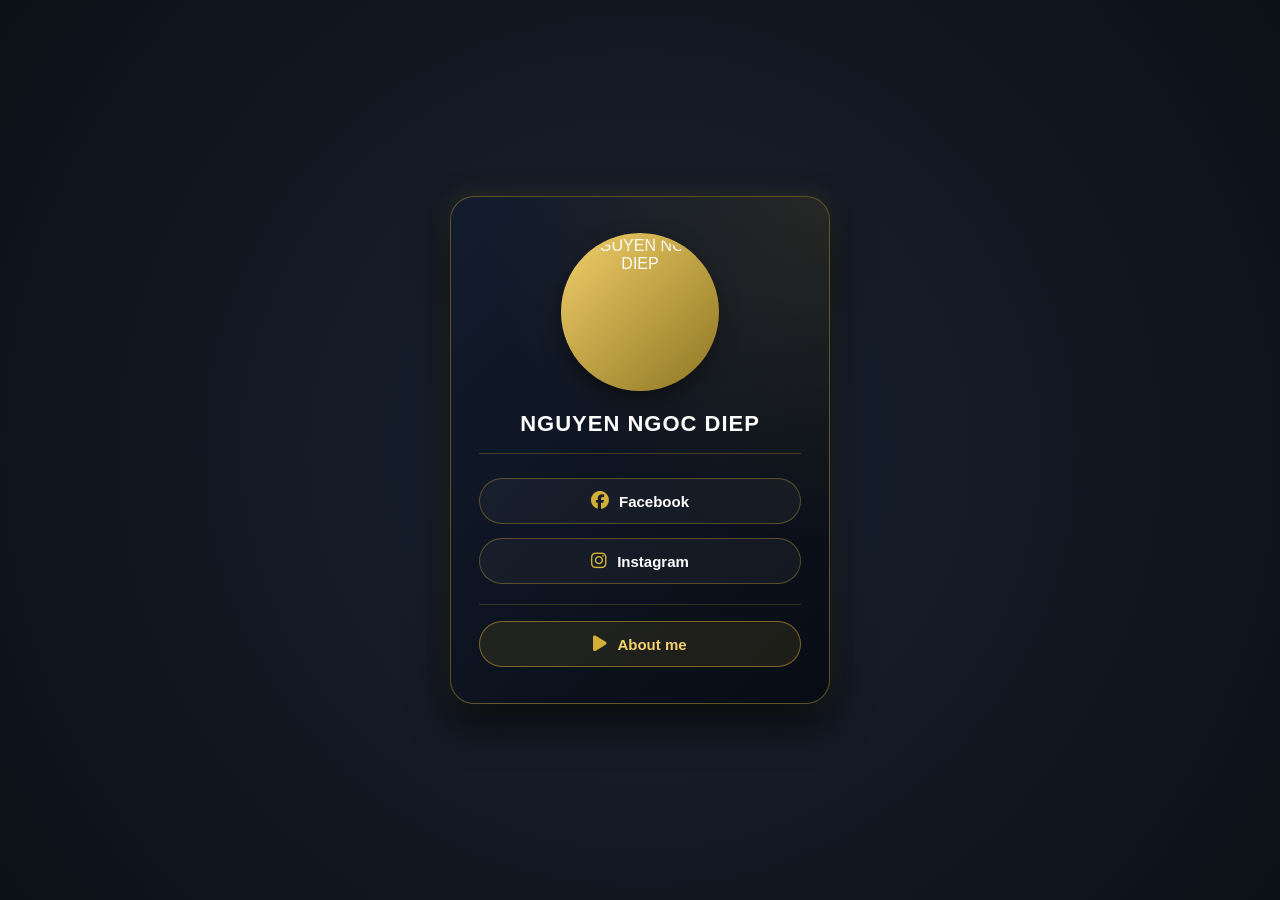
==== index.html @ f3e2686d "Add files via upload" ====
<!DOCTYPE html>
<html lang="vi">
<head>
    <meta charset="UTF-8">
    <meta name="viewport" content="width=device-width, initial-scale=1.0">
    <title>NGUYEN NGOC DIEP</title>
    <!-- Thư viện icon Facebook, Instagram và nút phát nhạc -->
    <link rel="stylesheet" href="https://cdnjs.cloudflare.com/ajax/libs/font-awesome/6.4.0/css/all.min.css">
    <style>
        /* Nền trang tối sang trọng */
        body {
            background-color: #0c1017;
            background-image: radial-gradient(circle at center, #1a2332 0%, #0c1017 100%);
            display: flex;
            justify-content: center;
            align-items: center;
            min-height: 100vh;
            margin: 0;
            font-family: 'Segoe UI', Arial, sans-serif;
        }

        /* Khung thẻ chính */
        .profile-card {
            width: 380px;
            background: linear-gradient(135deg, #131c2e 0%, #080c14 100%);
            border-radius: 24px;
            border: 1px solid rgba(212, 175, 55, 0.4);
            box-shadow: 0 20px 40px rgba(0, 0, 0, 0.7), 0 0 25px rgba(212, 175, 55, 0.15);
            padding: 36px 28px;
            box-sizing: border-box;
            text-align: center;
            color: #ffffff;
            position: relative;
            overflow: hidden;
        }

        /* Hiệu ứng ánh sáng vàng góc thẻ */
        .profile-card::before {
            content: '';
            position: absolute;
            top: 0; left: 0; right: 0; bottom: 0;
            background: radial-gradient(circle at top right, rgba(212, 175, 55, 0.12), transparent 55%);
            pointer-events: none;
        }

        /* Khung ảnh đại diện tròn viền vàng */
        .avatar-box {
            width: 150px;
            height: 150px;
            margin: 0 auto 20px auto;
            border-radius: 50%;
            padding: 4px;
            background: linear-gradient(135deg, #f3d06b, #8a7322);
            box-shadow: 0 8px 20px rgba(0, 0, 0, 0.5);
        }

        .avatar-box img {
            width: 100%;
            height: 100%;
            border-radius: 50%;
            object-fit: cover;
            display: block;
        }

        /* Tên */
        h1 {
            font-size: 22px;
            margin: 0 0 24px 0;
            letter-spacing: 1px;
            color: #ffffff;
            font-weight: 700;
            padding-bottom: 16px;
            border-bottom: 1px solid rgba(212, 175, 55, 0.25);
        }

        /* Khu vực chứa các nút liên kết */
        .social-links {
            display: flex;
            flex-direction: column;
            gap: 14px;
        }

        /* Thiết kế từng nút bấm */
        .social-btn {
            display: flex;
            align-items: center;
            justify-content: center;
            gap: 10px;
            padding: 13px 20px;
            background: rgba(255, 255, 255, 0.04);
            border: 1px solid rgba(212, 175, 55, 0.35);
            border-radius: 50px;
            color: #ffffff;
            text-decoration: none;
            font-size: 15px;
            font-weight: 600;
            cursor: pointer;
            transition: all 0.3s ease;
        }

        .social-btn i {
            color: #d4af37;
            font-size: 18px;
        }

        .social-btn:hover {
            background: rgba(212, 175, 55, 0.15);
            border-color: #f3d06b;
            transform: translateY(-2px);
            box-shadow: 0 5px 15px rgba(212, 175, 55, 0.2);
        }

        /* Khu vực trình phát nhạc nhỏ gọn */
        .music-box {
            margin-top: 20px;
            padding-top: 16px;
            border-top: 1px solid rgba(212, 175, 55, 0.2);
        }

        .music-btn {
            width: 100%;
            background: rgba(212, 175, 55, 0.1);
            border: 1px solid rgba(212, 175, 55, 0.5);
            color: #f3d06b;
        }
    </style>
</head>
<body>

    <div class="profile-card">
        <!-- Ảnh đại diện -->
        <div class="avatar-box">
            <img src="image/girl.jpg" alt="NGUYEN NGOC DIEP">
        </div>

        <!-- Tên -->
        <h1>NGUYEN NGOC DIEP</h1>

        <!-- 2 liên kết Facebook và Instagram -->
        <div class="social-links">
            <a href="https://www.facebook.com/nguyen.ngoc.diep.473212?locale=vi_VN" target="_blank" class="social-btn">
                <i class="fa-brands fa-facebook"></i> Facebook
            </a>

            <a href="https://www.instagram.com/dinnie.ngc_?xtok=MWJ6MGxnZmhiaWNzcQ==" target="_blank" class="social-btn">
                <i class="fa-brands fa-instagram"></i> Instagram
            </a>
        </div>

        <!-- ================= KHU VỰC CHÈN ÂM THANH ================= -->
        <div class="music-box">
            <!-- BƯỚC 1: Điền tên file nhạc (ví dụ: nhac.mp3) vào giữa dấu ngoặc kép của src="" bên dưới -->
            <audio id="bg-music" loop>
                <source src="music/voice.mpeg" type="audio/mpeg">
            </audio>

            <!-- Nút bấm bật/tắt nhạc đồng bộ giao diện thẻ -->
            <button onclick="toggleMusic()" class="social-btn music-btn" id="music-control">
                <i class="fa-solid fa-play" id="music-icon"></i>
                <span id="music-text">About me</span>
            </button>
        </div>
        <!-- ======================================================== -->
    </div>

    <script>
        const music = document.getElementById("bg-music");
        const icon = document.getElementById("music-icon");
        const text = document.getElementById("music-text");

        function toggleMusic() {
            if (music.paused) {
                music.play();
                icon.classList.remove("fa-play");
                icon.classList.add("fa-pause");
                text.innerText = "Pause";
            } else {
                music.pause();
                icon.classList.remove("fa-pause");
                icon.classList.add("fa-play");
                text.innerText = "Phát nhạc nền";
            }
        }
    </script>

</body>
</html>
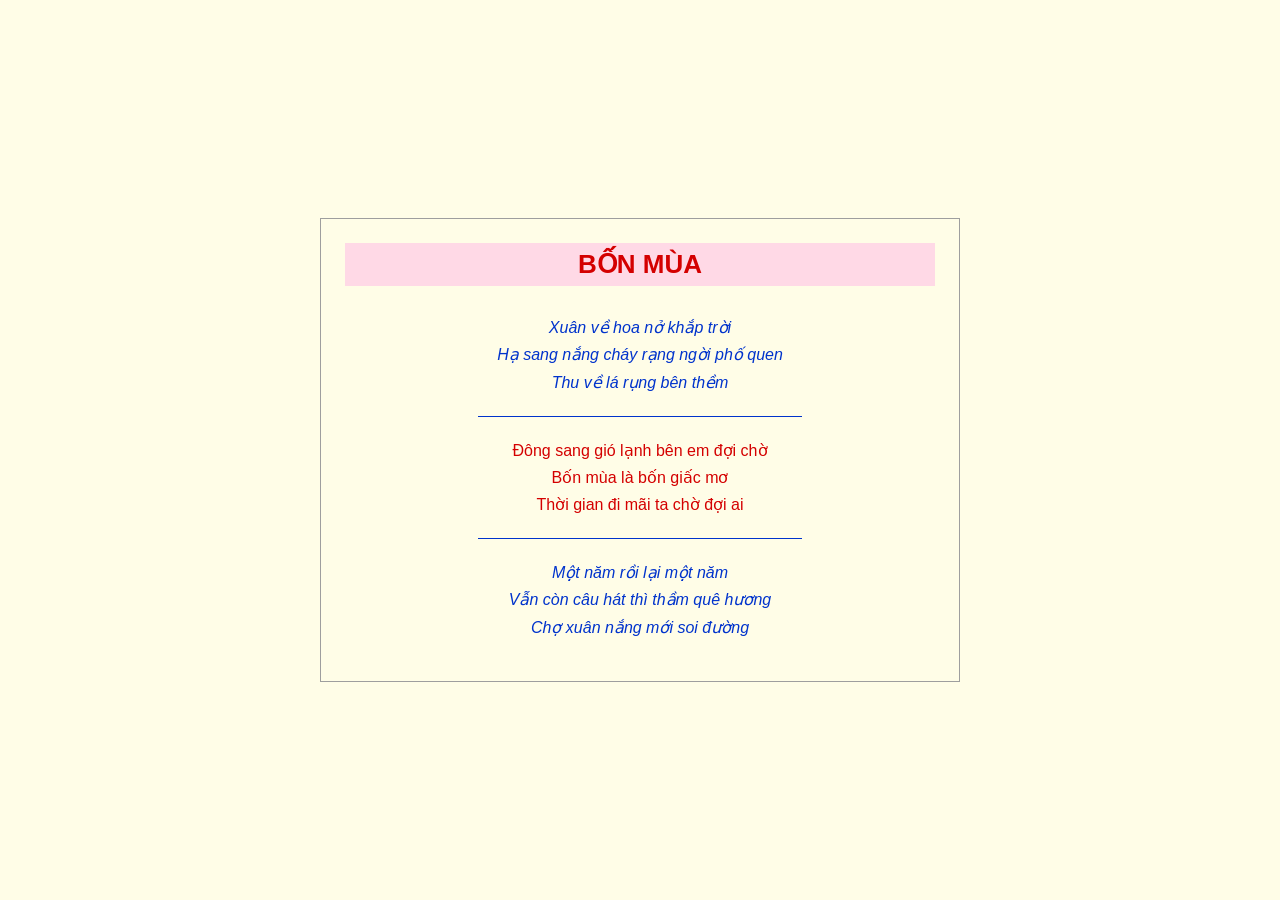
==== commit 3df936c8: "Add files via upload" ====
--- a/index.html
+++ b/index.html
@@ -3,185 +3,91 @@
 <head>
     <meta charset="UTF-8">
     <meta name="viewport" content="width=device-width, initial-scale=1.0">
-    <title>NGUYEN NGOC DIEP</title>
-    <!-- Thư viện icon Facebook, Instagram và nút phát nhạc -->
-    <link rel="stylesheet" href="https://cdnjs.cloudflare.com/ajax/libs/font-awesome/6.4.0/css/all.min.css">
+    <title>Bài thơ Bốn Mùa</title>
     <style>
-        /* Nền trang tối sang trọng */
+        /* Cấu trúc chung của trang */
         body {
-            background-color: #0c1017;
-            background-image: radial-gradient(circle at center, #1a2332 0%, #0c1017 100%);
+            background-color: #FFFDE7; /* Nền vàng nhạt */
             display: flex;
             justify-content: center;
             align-items: center;
             min-height: 100vh;
             margin: 0;
-            font-family: 'Segoe UI', Arial, sans-serif;
+            font-family: Arial, sans-serif;
         }
 
-        /* Khung thẻ chính */
-        .profile-card {
-            width: 380px;
-            background: linear-gradient(135deg, #131c2e 0%, #080c14 100%);
-            border-radius: 24px;
-            border: 1px solid rgba(212, 175, 55, 0.4);
-            box-shadow: 0 20px 40px rgba(0, 0, 0, 0.7), 0 0 25px rgba(212, 175, 55, 0.15);
-            padding: 36px 28px;
+        /* Khung bao bài thơ */
+        .khung-tho {
+            width: 640px;
+            background-color: #FFFDE7;
+            border: 1px solid #9E9E9E;
+            padding: 24px;
             box-sizing: border-box;
             text-align: center;
-            color: #ffffff;
-            position: relative;
-            overflow: hidden;
         }
 
-        /* Hiệu ứng ánh sáng vàng góc thẻ */
-        .profile-card::before {
-            content: '';
-            position: absolute;
-            top: 0; left: 0; right: 0; bottom: 0;
-            background: radial-gradient(circle at top right, rgba(212, 175, 55, 0.12), transparent 55%);
-            pointer-events: none;
+        /* Tiêu đề bài thơ */
+        h1 {
+            color: #D40000;
+            background-color: #FFD9E6;
+            font-size: 26px;
+            margin: 0 0 28px 0;
+            padding: 6px 0;
+            text-transform: uppercase;
         }
 
-        /* Khung ảnh đại diện tròn viền vàng */
-        .avatar-box {
-            width: 150px;
-            height: 150px;
-            margin: 0 auto 20px auto;
-            border-radius: 50%;
-            padding: 4px;
-            background: linear-gradient(135deg, #f3d06b, #8a7322);
-            box-shadow: 0 8px 20px rgba(0, 0, 0, 0.5);
+        /* Khổ thơ 1 và Khổ thơ 3 */
+        .kho-xanh {
+            color: #0033CC;
+            line-height: 1.7;
+            font-style: italic;
         }
 
-        .avatar-box img {
-            width: 100%;
-            height: 100%;
-            border-radius: 50%;
-            object-fit: cover;
-            display: block;
+        /* Khổ thơ 2 */
+        .kho-do {
+            color: #D40000;
+            line-height: 1.7;
         }
 
-        /* Tên */
-        h1 {
-            font-size: 22px;
-            margin: 0 0 24px 0;
-            letter-spacing: 1px;
-            color: #ffffff;
-            font-weight: 700;
-            padding-bottom: 16px;
-            border-bottom: 1px solid rgba(212, 175, 55, 0.25);
-        }
-
-        /* Khu vực chứa các nút liên kết */
-        .social-links {
-            display: flex;
-            flex-direction: column;
-            gap: 14px;
-        }
-
-        /* Thiết kế từng nút bấm */
-        .social-btn {
-            display: flex;
-            align-items: center;
-            justify-content: center;
-            gap: 10px;
-            padding: 13px 20px;
-            background: rgba(255, 255, 255, 0.04);
-            border: 1px solid rgba(212, 175, 55, 0.35);
-            border-radius: 50px;
-            color: #ffffff;
-            text-decoration: none;
-            font-size: 15px;
-            font-weight: 600;
-            cursor: pointer;
-            transition: all 0.3s ease;
-        }
-
-        .social-btn i {
-            color: #d4af37;
-            font-size: 18px;
-        }
-
-        .social-btn:hover {
-            background: rgba(212, 175, 55, 0.15);
-            border-color: #f3d06b;
-            transform: translateY(-2px);
-            box-shadow: 0 5px 15px rgba(212, 175, 55, 0.2);
-        }
-
-        /* Khu vực trình phát nhạc nhỏ gọn */
-        .music-box {
-            margin-top: 20px;
-            padding-top: 16px;
-            border-top: 1px solid rgba(212, 175, 55, 0.2);
-        }
-
-        .music-btn {
-            width: 100%;
-            background: rgba(212, 175, 55, 0.1);
-            border: 1px solid rgba(212, 175, 55, 0.5);
-            color: #f3d06b;
+        /* Đường kẻ ngang giữa các khổ thơ */
+        hr {
+            border: none;
+            border-top: 1px solid #0033CC;
+            width: 55%;
+            margin: 20px auto;
         }
     </style>
 </head>
 <body>
 
-    <div class="profile-card">
-        <!-- Ảnh đại diện -->
-        <div class="avatar-box">
-            <img src="image/girl.jpg" alt="NGUYEN NGOC DIEP">
-        </div>
+    <div class="khung-tho">
+        <h1>BỐN MÙA</h1>
+        
+        <!-- Khổ 1 -->
+        <p class="kho-xanh">
+            Xuân về hoa nở khắp trời<br>
+            Hạ sang nắng cháy rạng ngời phố quen<br>
+            Thu về lá rụng bên thềm
+        </p>
 
-        <!-- Tên -->
-        <h1>NGUYEN NGOC DIEP</h1>
+        <hr>
 
-        <!-- 2 liên kết Facebook và Instagram -->
-        <div class="social-links">
-            <a href="https://www.facebook.com/nguyen.ngoc.diep.473212?locale=vi_VN" target="_blank" class="social-btn">
-                <i class="fa-brands fa-facebook"></i> Facebook
-            </a>
+        <!-- Khổ 2 (Chữ màu đỏ) -->
+        <p class="kho-do">
+            Đông sang gió lạnh bên em đợi chờ<br>
+            Bốn mùa là bốn giấc mơ<br>
+            Thời gian đi mãi ta chờ đợi ai
+        </p>
 
-            <a href="https://www.instagram.com/dinnie.ngc_?xtok=MWJ6MGxnZmhiaWNzcQ==" target="_blank" class="social-btn">
-                <i class="fa-brands fa-instagram"></i> Instagram
-            </a>
-        </div>
+        <hr>
 
-        <!-- ================= KHU VỰC CHÈN ÂM THANH ================= -->
-        <div class="music-box">
-            <!-- BƯỚC 1: Điền tên file nhạc (ví dụ: nhac.mp3) vào giữa dấu ngoặc kép của src="" bên dưới -->
-            <audio id="bg-music" loop>
-                <source src="music/voice.mpeg" type="audio/mpeg">
-            </audio>
-
-            <!-- Nút bấm bật/tắt nhạc đồng bộ giao diện thẻ -->
-            <button onclick="toggleMusic()" class="social-btn music-btn" id="music-control">
-                <i class="fa-solid fa-play" id="music-icon"></i>
-                <span id="music-text">About me</span>
-            </button>
-        </div>
-        <!-- ======================================================== -->
+        <!-- Khổ 3 -->
+        <p class="kho-xanh">
+            Một năm rồi lại một năm<br>
+            Vẫn còn câu hát thì thầm quê hương<br>
+            Chợ xuân nắng mới soi đường
+        </p>
     </div>
-
-    <script>
-        const music = document.getElementById("bg-music");
-        const icon = document.getElementById("music-icon");
-        const text = document.getElementById("music-text");
-
-        function toggleMusic() {
-            if (music.paused) {
-                music.play();
-                icon.classList.remove("fa-play");
-                icon.classList.add("fa-pause");
-                text.innerText = "Pause";
-            } else {
-                music.pause();
-                icon.classList.remove("fa-pause");
-                icon.classList.add("fa-play");
-                text.innerText = "Phát nhạc nền";
-            }
-        }
-    </script>
 
 </body>
 </html>
